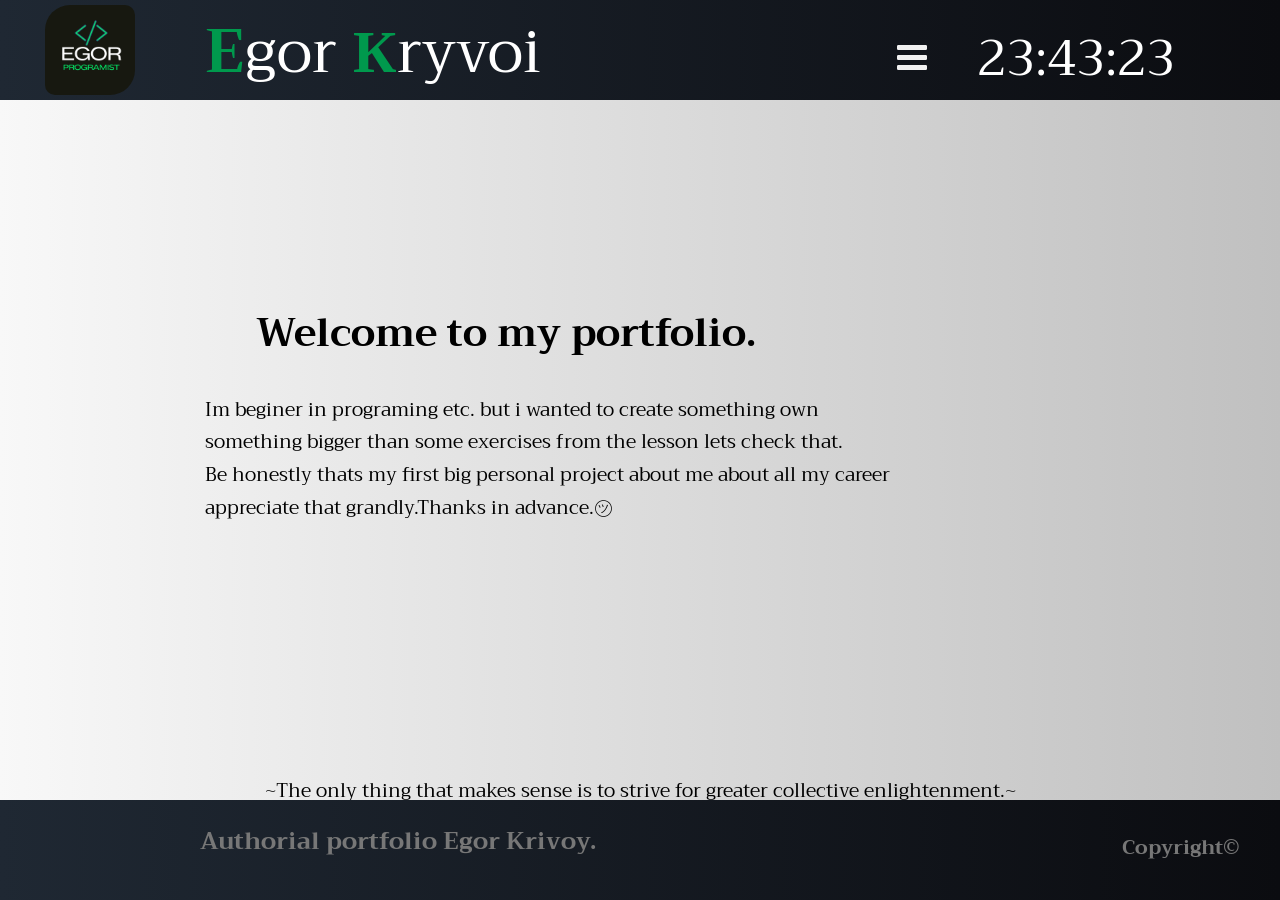
==== index.html @ 50bf05fa "Add files via upload" ====
<!DOCTYPE html>
<html lang="pl">
<head>
    <meta charset="UTF-8">
    <link rel="stylesheet" href="style.css">
    <link rel="stylesheet" href="https://cdnjs.cloudflare.com/ajax/libs/font-awesome/4.7.0/css/font-awesome.min.css">
    <link rel="stylesheet" href="https://fonts.googleapis.com/css?family=Audiowide|Sofia|Trirong">
    <link rel="icon" type="image/x-icon" href="logo.png">
    <title>Portfolio | Home</title>
</head>
<body>
<div id="container">

<div id="nav2" class="nav">

<img src="EGOR.png" style="margin-left:15px" id="navlogo">
<a  style="margin-top:-50px;" id="x" href="javascript:void(0)" class="closebtn" onclick="closeNav()">&times;</a>
<a  href="about.html" id="a1">About</a>
<a  href="galery.html" id="a1" >Galery</a>
<a  href="contact.html" id="a1">Contact</a>
<a  href="calcofhour.html" id="a1">Calculator of Hours</a>
<a  href="projects.html" id="a1">Projects</a>
</div> 

<div class="rentagle">  
<div id="logo">
    <img id="logo2" src="EGOR.png">
</div>



<div class="logoname" style="float:left;">
    <b style="color:#00994d">E</b>gor <b style="color:#00994d">К</b>ryvoi
</div>


<div id="time"style="float:right" ></div>
<i class="fa fa-bars" style="font-size:35px;cursor:pointer;"id="inav" onclick="openNav()"></i>
</div>
<div class="squares" style="font-size:larger;">
<h1 style="margin-left:20%;margin-top:200px;">Welcome to my portfolio.</h1>

<p style="margin-left:16%;"> Im beginer in programing etc. but i wanted to create something own <div style="margin-left:16%; margin-top:-20px;">something bigger than some exercises from the lesson lets check that.</div>
    <div style="margin-left:16%;">Be honestly thats my first big personal project about me about all my career <div>appreciate that grandly.Thanks in advance.㋡</div></div>
    <div style="margin-top:250px;text-align:center;">~The only thing that makes sense is to strive for greater collective enlightenment.~
        <div style="margin-left:30%">by Elon Musk.</div></div>
</p>
</div>

    

<div id="rentagle2" style="color:#777777">
<h2 style="margin-left:200px;font-size:24px;">Authorial portfolio Egor Krivoy. <div style="font-size:20px;float:right;margin-right:40px;margin-top:10px;">Copyright&#169;</div></h2>
<i class=""></i>
<i class=""></i>


</div>
</div>

<script src="scrtipt.js"></script>
</body>
</html>
---- style.css ----
*
body{
    background-image:linear-gradient(to right,#F8F8F8 , #C0C0C0);
    box-sizing: border-box;
    margin: 0;
    padding: 0;
    font-family: "Trirong", serif;
}
#container{
width:100%;
height:100%;
}
.rentagle{
    background-image:linear-gradient(to left,#0B0C10 , #1F2833);
    height:90px;
    padding:5px;

}


.nav {

    right:0;
    height: 100%;
    width:0;
    position: fixed;
    z-index: 1;
    top: 0;
    background-color: #111;
    overflow-x: hidden;
    transition: 0.5s;
    padding-top: 60px;
  }
  #a1{
    margin-top:30px;
    text-align: center;

  }
  #a1:hover{
    background-color: #f1f1f1;
    color:black;
    border-left:8px solid;
    border-color:#00b386;
    
  }
  .nav > a {
    text-decoration: none;
margin-top:120px;
    font-size: 32px;
    color: #C0C0C0;
    display: block;
    transition: 0.3s;
  }
  
#navlogo{
    position: absolute;
    top:20px;
    left:130px;
    width:80px;
    border-radius:20px 5px;
}
  
 .closebtn {

    text-decoration: none;
    position: absolute;
    top: 85px;
    float:left;
    left:0;
    font-size: 4px;
    margin-left: 50px;
  }

  @media screen and (max-height: 450px) {
    .nav {padding-top: 15px;}
    .nav a {font-size: 18px;}
  }
.logoname{
    margin-top:-15px;
    color:white;
    float:left;
    font-size:60px;
    width:350px;
    margin-left:200px;
}
#logo{
    height:10px;
    width:10px;
    margin-left:40px;
   
}
#logo2{
    border-radius:25px 10px;
    height:90px;
    width:90px;
}
#rentagle2{
    position: fixed;
    bottom: 0;
    left: 0;
    width: 100%;
    background-image:linear-gradient(to left,#0B0C10 , #1F2833);
    height:100px;
}
#time{
    float:right;
    color:white;
    font-size:50px;
    margin-right: 100px;
}
#inav{
    float:right;
    color:#f1f1f1;
margin-right: 50px; 
    margin-top:25px; 
 
} 
.squares{ 
    width:100%; 
    align-items: center;
}
.square2{
    color:white;
    width:48%;
    height:700px;
    border-radius:10px;
    border:3px solid;
    border-color:#454545;
    float:left;
    margin-left:52%;
    background-image:linear-gradient(to left,#1F2833,#003326);
    
  
}
.square1{
    color:white;
    width:50%;
    height:700px;
    border-radius:10px;
    border:3px solid;
    border-color:#454545;
    margin:10px;
    
}
.square1:hover {
    cursor:pointer;
    border-color:#00b359;

}
.square2:hover{
    cursor:pointer;
    border-color:#00b359;
}
#copyright{
    font-size:20px;
}
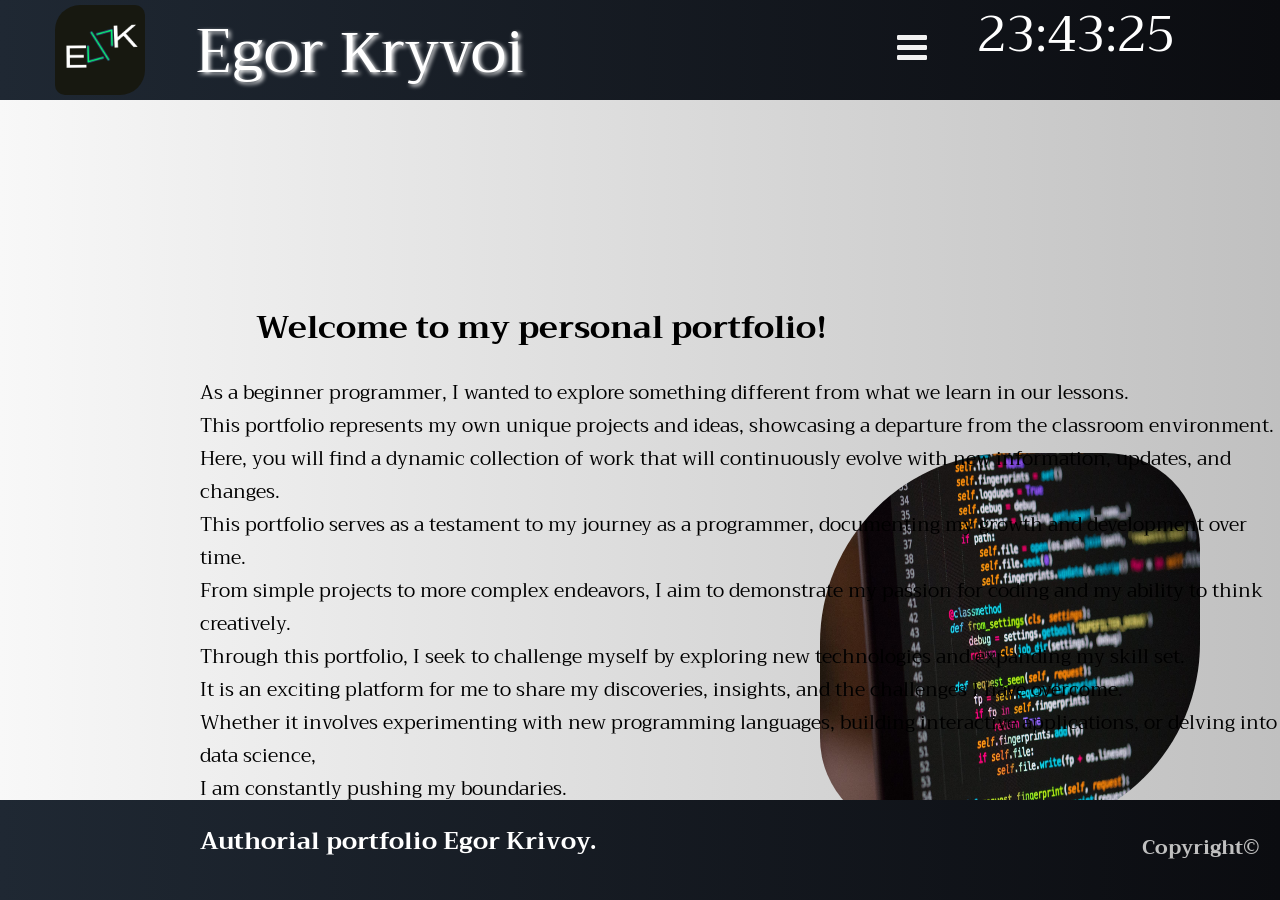
==== commit 642bd4c1: "Add files via upload" ====
--- a/index.html
+++ b/index.html
@@ -10,52 +10,44 @@
 </head>
 <body>
 <div id="container">
+     <div id="nav2" class="nav">
+        <a  href="index.html"><img src="logo2.png" id="navlogo"></a>
+        <a  href="javascript:void(0)" class="closebtn" onclick="closeNav()">&times;</a>
+        <a  href="about.html" id="a1" style="margin-top:180px;">About</a>
+        <a  href="galery.html" id="a1" >Galery</a>
+        <a  href="contact.html" id="a1">Contact</a>
+        <a  href="projects.html" id="a1">Projects</a>
+        <a  href="socialmedia.html" id="a1">Social Media</a>
+    </div> 
 
-<div id="nav2" class="nav">
-
-<img src="EGOR.png" style="margin-left:15px" id="navlogo">
-<a  style="margin-top:-50px;" id="x" href="javascript:void(0)" class="closebtn" onclick="closeNav()">&times;</a>
-<a  href="about.html" id="a1">About</a>
-<a  href="galery.html" id="a1" >Galery</a>
-<a  href="contact.html" id="a1">Contact</a>
-<a  href="calcofhour.html" id="a1">Calculator of Hours</a>
-<a  href="projects.html" id="a1">Projects</a>
-</div> 
-
-<div class="rentagle">  
-<div id="logo">
-    <img id="logo2" src="EGOR.png">
-</div>
+    <div class="rentagle">    
+        <a href="index.html"><img id="logo2" src="logo2.png"></a>
+        <a href="index.html"><div id="logoname">Egor Кryvoi</div></a>
 
 
+        <div id="time"></div>
+        <i class="fa fa-bars"id="inav" onclick="openNav()"></i>
+        <div id="data"></div>
 
-<div class="logoname" style="float:left;">
-    <b style="color:#00994d">E</b>gor <b style="color:#00994d">К</b>ryvoi
-</div>
-
-
-<div id="time"style="float:right" ></div>
-<i class="fa fa-bars" style="font-size:35px;cursor:pointer;"id="inav" onclick="openNav()"></i>
-</div>
-<div class="squares" style="font-size:larger;">
-<h1 style="margin-left:20%;margin-top:200px;">Welcome to my portfolio.</h1>
-
-<p style="margin-left:16%;"> Im beginer in programing etc. but i wanted to create something own <div style="margin-left:16%; margin-top:-20px;">something bigger than some exercises from the lesson lets check that.</div>
-    <div style="margin-left:16%;">Be honestly thats my first big personal project about me about all my career <div>appreciate that grandly.Thanks in advance.㋡</div></div>
-    <div style="margin-top:250px;text-align:center;">~The only thing that makes sense is to strive for greater collective enlightenment.~
-        <div style="margin-left:30%">by Elon Musk.</div></div>
-</p>
-</div>
-
-    
-
-<div id="rentagle2" style="color:#777777">
-<h2 style="margin-left:200px;font-size:24px;">Authorial portfolio Egor Krivoy. <div style="font-size:20px;float:right;margin-right:40px;margin-top:10px;">Copyright&#169;</div></h2>
-<i class=""></i>
-<i class=""></i>
-
-
-</div>
+    </div>
+    <div class="squares">
+     <h1 id="welcome">Welcome to my personal portfolio!</h1>
+        <article id="content"> 
+            As a beginner programmer, I wanted to explore something different from what we learn in our lessons. <br>
+            This portfolio represents my own unique projects and ideas, showcasing a departure from the classroom environment.<br>
+            Here, you will find a dynamic collection of work that will continuously evolve with new information, updates, and changes.<br>
+            This portfolio serves as a testament to my journey as a programmer, documenting my growth and development over time. <br>
+            From simple projects to more complex endeavors, I aim to demonstrate my passion for coding and my ability to think creatively.<br>
+            Through this portfolio, I seek to challenge myself by exploring new technologies and expanding my skill set. <br>
+            It is an exciting platform for me to share my discoveries, insights, and the challenges I have overcome. <br>
+            Whether it involves experimenting with new programming languages, building interactive applications, or delving into data science,<br>
+            I am constantly pushing my boundaries.
+        </article>
+        <img src="coding.jpg" id="codingimg">
+    </div>
+    <div id="rentagle2">
+        <a href="index.html" id="Mauthorial"><h2 id="authorial">Authorial portfolio Egor Krivoy.</a> <div id="copyright">Copyright&#169;</div></h2>
+    </div>
 </div>
 
 <script src="scrtipt.js"></script>
--- a/style.css
+++ b/style.css
@@ -6,20 +6,21 @@
     padding: 0;
     font-family: "Trirong", serif;
 }
-#container{
-width:100%;
-height:100%;
-}
-.rentagle{
+.rentagle{ 
     background-image:linear-gradient(to left,#0B0C10 , #1F2833);
     height:90px;
     padding:5px;
-
 }
-
-
+#rentagle2{
+    position: fixed;
+    bottom: 0;
+    left: 0;
+    width: 100%;
+    background-image:linear-gradient(to left,#0B0C10 , #1F2833);
+    height:100px;
+    color:white;
+}
 .nav {
-
     right:0;
     height: 100%;
     width:0;
@@ -29,128 +30,123 @@
     background-color: #111;
     overflow-x: hidden;
     transition: 0.5s;
-    padding-top: 60px;
   }
-  #a1{
-    margin-top:30px;
+  .nav > #a1 {
+    display:block;
+    justify-content: center;
+    align-items: center;
+    margin-top:40px;
     text-align: center;
-
-  }
-  #a1:hover{
-    background-color: #f1f1f1;
+    cursor:pointer;
+    font-weight:900;
+    text-decoration: none;
+    font-size: 40px;
+    color: #C0C0C0;
+    transition: 0.3s;
+  }  .nav > #a1:hover{
+    background-color: #f0f0f0;
     color:black;
     border-left:8px solid;
     border-color:#00b386;
-    
   }
-  .nav > a {
+ .closebtn {
     text-decoration: none;
-margin-top:120px;
+    position: absolute;
+    top:4%;
+    float:left;
+    left:0;
     font-size: 32px;
-    color: #C0C0C0;
-    display: block;
-    transition: 0.3s;
+    margin-left: 50px;
+    color:#C0C0C0;
   }
-  
 #navlogo{
+cursor:pointer;
+    margin-left:100px;
     position: absolute;
-    top:20px;
+    margin-top:20px;
     left:130px;
     width:80px;
     border-radius:20px 5px;
 }
   
- .closebtn {
-
-    text-decoration: none;
-    position: absolute;
-    top: 85px;
+#logoname{
+    cursor:pointer;
     float:left;
-    left:0;
-    font-size: 4px;
-    margin-left: 50px;
-  }
-
-  @media screen and (max-height: 450px) {
-    .nav {padding-top: 15px;}
-    .nav a {font-size: 18px;}
-  }
-.logoname{
-    margin-top:-15px;
+    text-shadow: 2px 2px 4px;
     color:white;
-    float:left;
     font-size:60px;
     width:350px;
-    margin-left:200px;
-}
-#logo{
-    height:10px;
-    width:10px;
-    margin-left:40px;
-   
+    margin-left:50px;
+    margin-top:-5px;
 }
 #logo2{
+cursor:pointer;
+    float:left;
+    margin-left:50px;
     border-radius:25px 10px;
     height:90px;
     width:90px;
 }
-#rentagle2{
-    position: fixed;
-    bottom: 0;
-    left: 0;
-    width: 100%;
-    background-image:linear-gradient(to left,#0B0C10 , #1F2833);
-    height:100px;
-}
+
 #time{
+    margin-top:-14px;
     float:right;
     color:white;
     font-size:50px;
     margin-right: 100px;
 }
+#data{
+    color:white;
+    font-size: 30px;
+    margin-top:40px;
+    position:absolute;
+    margin-left:1655px;
+}
 #inav{
     float:right;
     color:#f1f1f1;
-margin-right: 50px; 
+    margin-right: 50px; 
     margin-top:25px; 
- 
+    font-size:35px;
+    cursor:pointer;
 } 
 .squares{ 
     width:100%; 
-    align-items: center;
 }
-.square2{
-    color:white;
-    width:48%;
-    height:700px;
-    border-radius:10px;
-    border:3px solid;
-    border-color:#454545;
-    float:left;
-    margin-left:52%;
-    background-image:linear-gradient(to left,#1F2833,#003326);
-    
-  
+
+#copyright{
+    color:silver;
+    font-size:20px;
+    float:right;
+    margin-right:20px;
+    margin-top:10px;
 }
-.square1{
-    color:white;
-    width:50%;
-    height:700px;
-    border-radius:10px;
-    border:3px solid;
-    border-color:#454545;
-    margin:10px;
-    
+#authorial{
+    margin-left:200px;
+    font-size:24px;
 }
-.square1:hover {
-    cursor:pointer;
-    border-color:#00b359;
-
+#welcome{
+   margin-left:20%;
+   margin-top:200px; 
 }
-.square2:hover{
-    cursor:pointer;
-    border-color:#00b359;
+#citat{
+    margin-top:290px;
+    text-align:center;
 }
-#copyright{
-    font-size:20px;
+#Mauthorial{
+text-decoration: none;
+color:white;
+}
+#content{
+    font-size:larger;
+    margin-left:200px;
+}
+#codingimg{
+    width:380px; 
+    height:380px;
+    border-radius: 50% 25%;
+    margin-top:-22rem;
+    float:right;
+    margin-right:80px;
+    z-index:3;
 }
